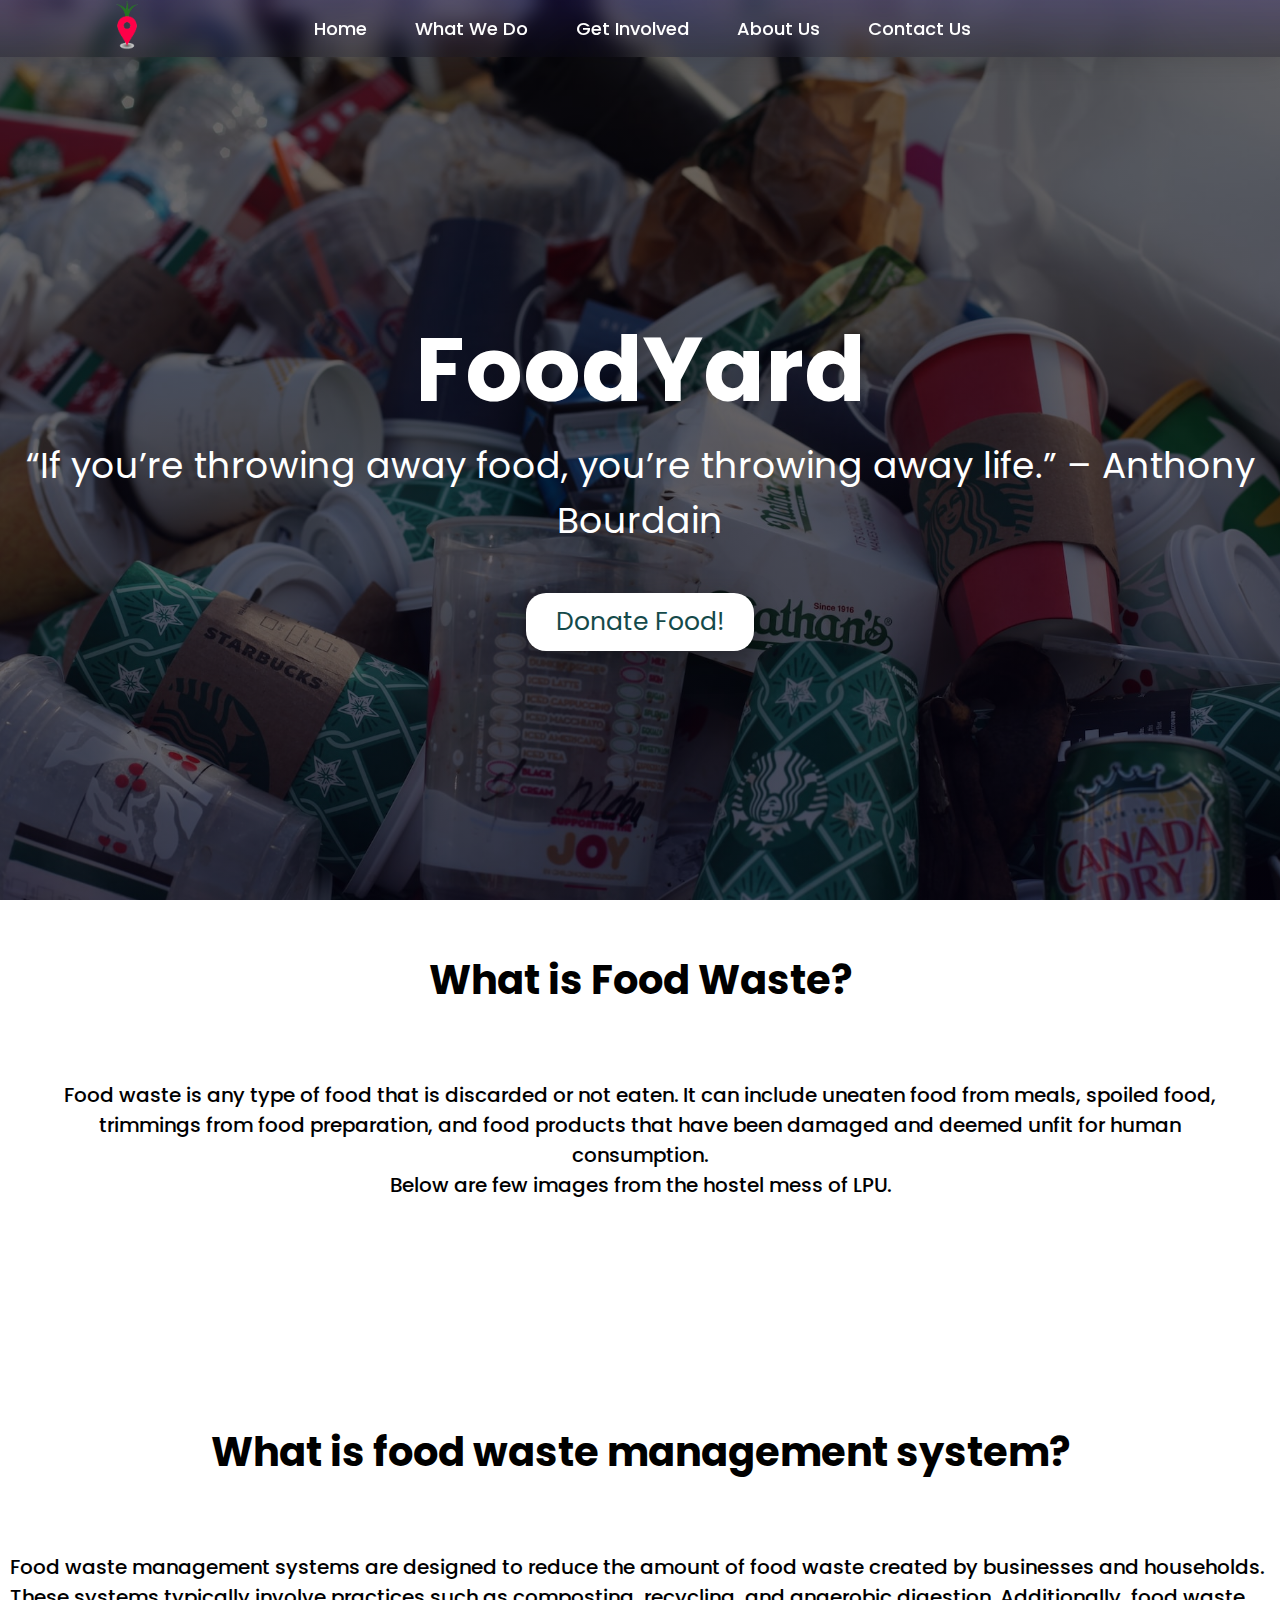
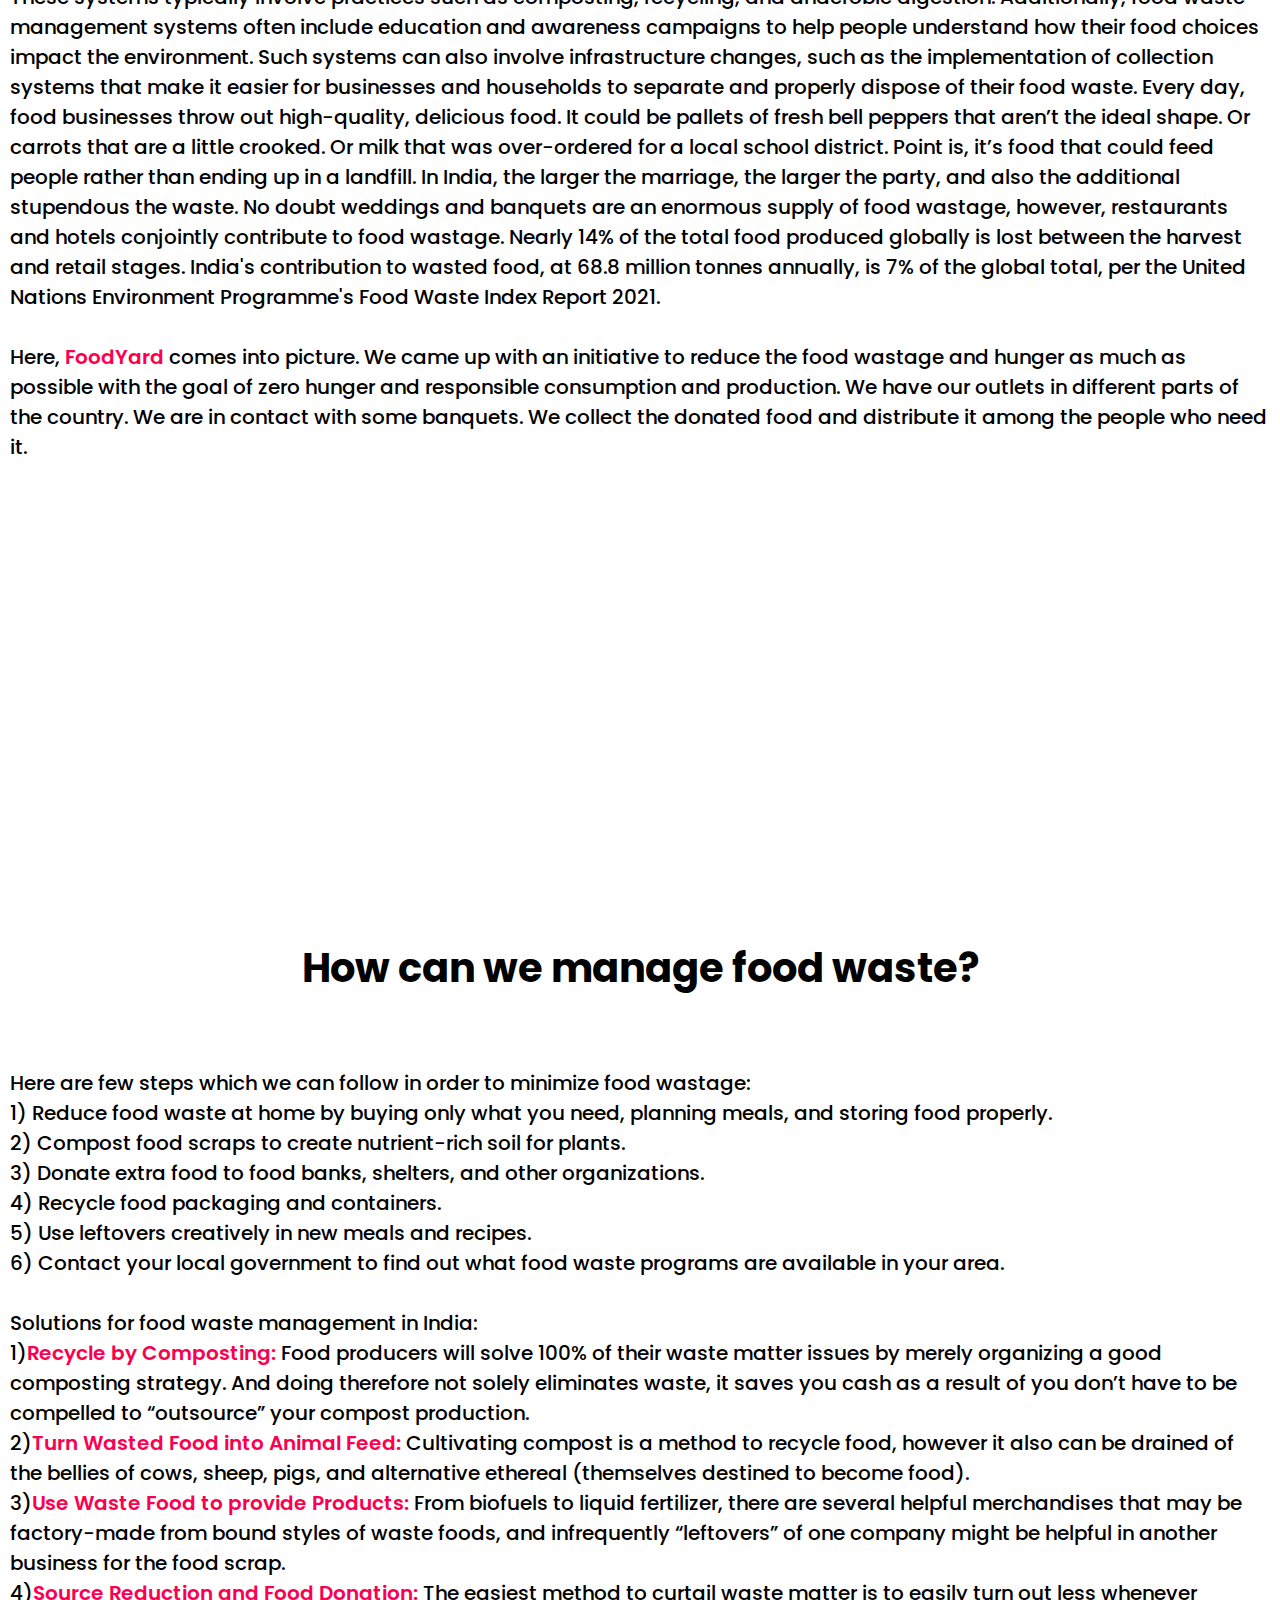
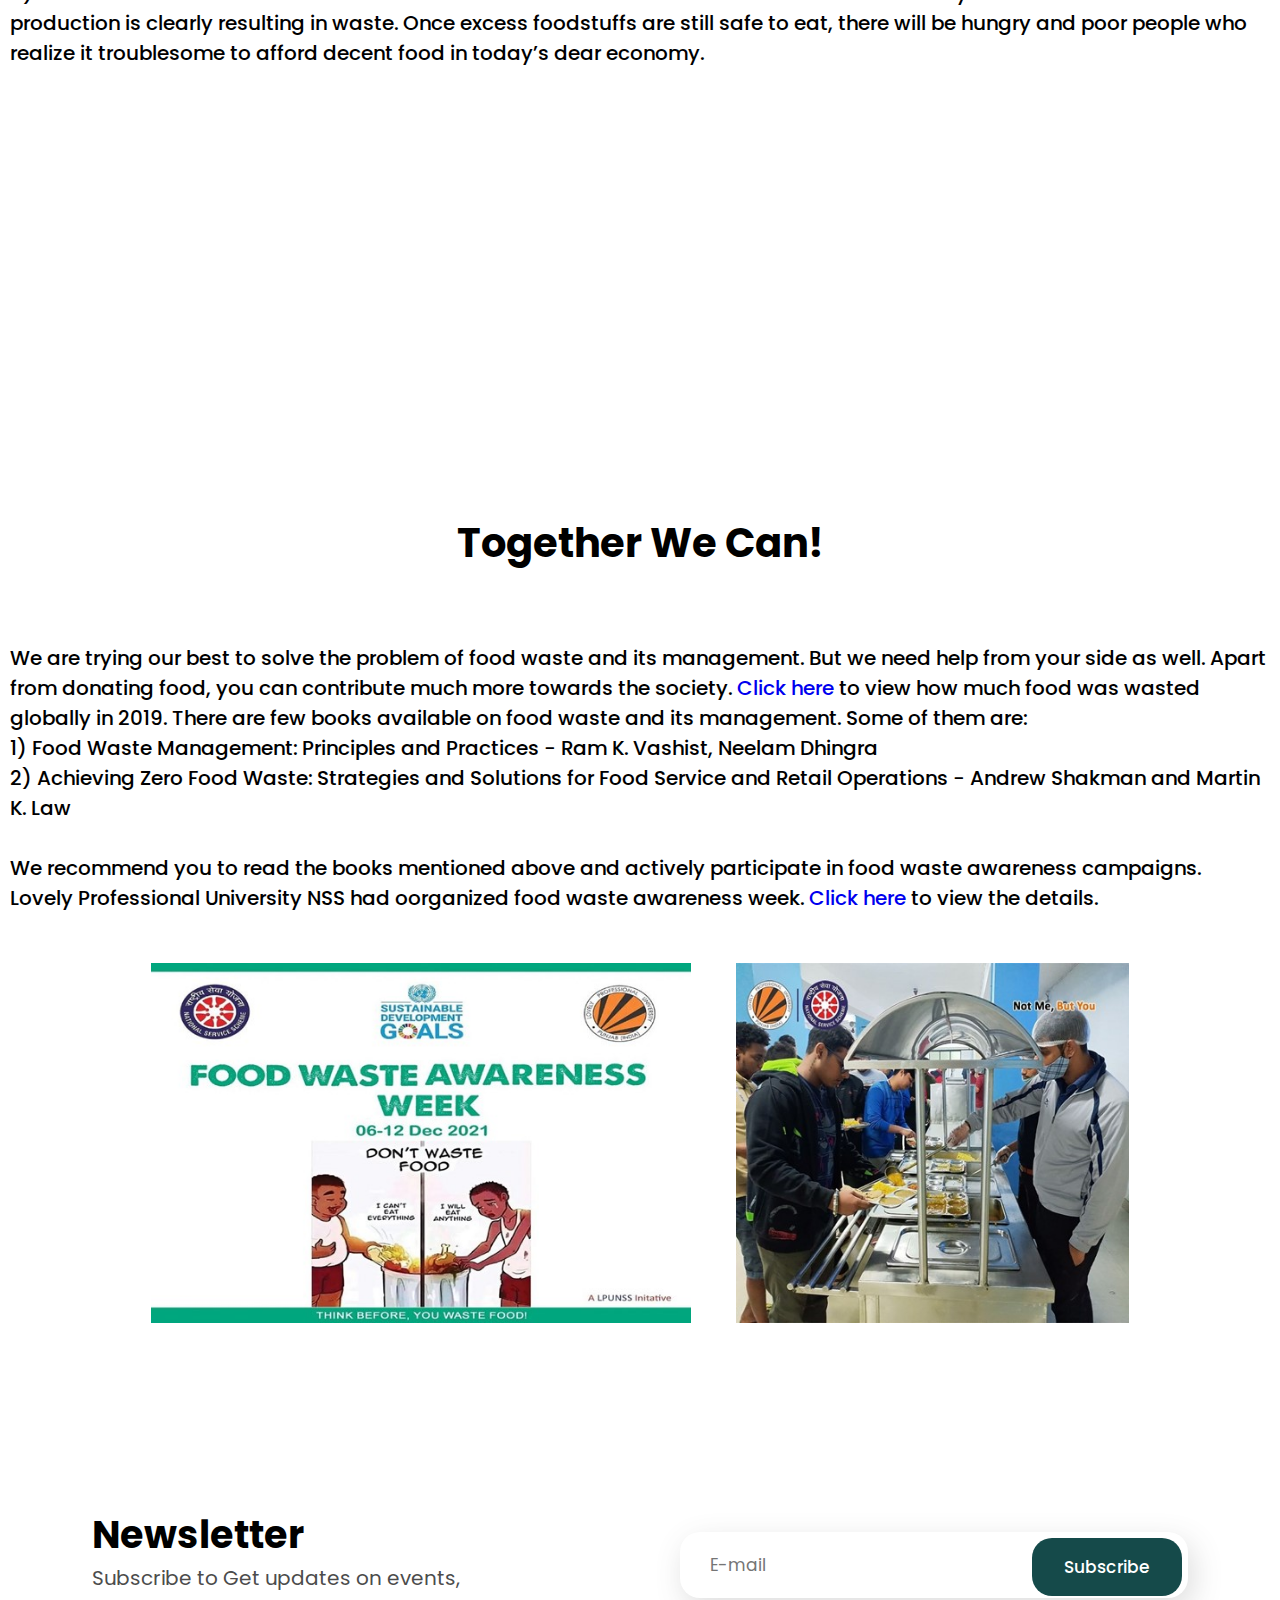
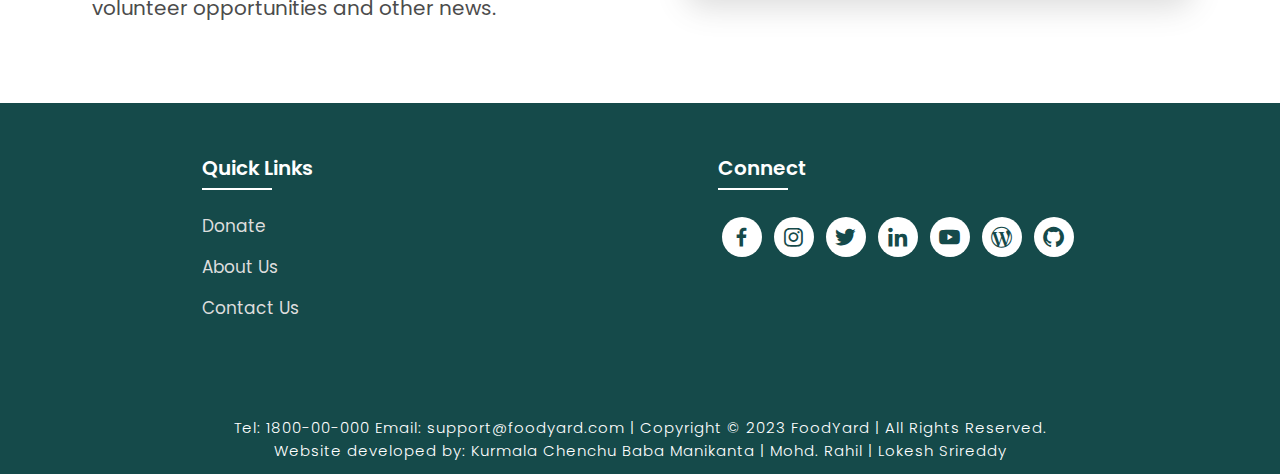
==== index.html @ 44abf949 "First commit" ====
<!DOCTYPE html>
<html lang="en">
<head>
    <meta charset="UTF-8">
    <meta http-equiv="X-UA-Compatible" content="IE=edge">
    <meta name="viewport" content="width=device-width, initial-scale=1.0">
    <title>FoodYard | Saving Food</title>
    <link rel="icon" href="./files/logo.png">
    <link rel="stylesheet" type="text/css" href="css/style.css">
    <link rel="preconnect" href="https://fonts.googleapis.com">
    <link rel="preconnect" href="https://fonts.gstatic.com" crossorigin>
    <link href="https://fonts.googleapis.com/css2?family=Paytone+One&family=Poppins:wght@100;200;300;400;500;600;700;800;900&display=swap" rel="stylesheet">
    <link rel="stylesheet"
    href="https://unpkg.com/boxicons@latest/css/boxicons.min.css">
   
</head>
<body>

<!-- Background & Header -->

    <div class="banner">
        <img src="./files/bg.jpg">
    
    <!-- Header -->

    <div class="content" id="home"> 
        <nav>
            <img src="./files/logo.png" class="logo" alt="Logo" title="FoodYard">
            
            <ul class="navbar">
                <li>
                    <a href="#">Home</a>
                    <a href="#fwmanage">What We Do</a>
                    <a href="./register.html">Get Involved</a>
                    <a href="./about.html">About Us</a>
                    <a href="./contact.html">Contact Us</a>
                </li>
            </ul>
        </nav>
 
        <div class="title">
            <h1>FoodYard</h1>
            <p>“If you’re throwing away food, you’re throwing away life.” – Anthony Bourdain</p>
            <a href="./register.html" class="button">Donate Food!</a>
        </div>
        </div>
    </div>

<!-- What is food waste? -->

<section class="container">
    <div class="text">
        <h2>What is Food Waste?</h2>
    </div>
    <div class="rowitems">
        <div class="container-box">
            <h4>Food waste is any type of food that is discarded or not eaten. It can include uneaten food from meals, spoiled food, trimmings from food preparation, and food products that have been damaged and deemed unfit for human consumption. <br> Below are few images from the hostel mess of LPU.</h4>  <br>
            <img src="./files/1.jpg" alt="" >
            <img src="./files/2.jpg" alt="">
        </div>

    </div>

    </div>

</section>

<!-- What is food waste management? -->

<section class="fwmanage" id="fwmanage">
    <div class="fwm-title">
        <h2>What is food waste management system?</h2>
    </div>

    <div class="container-box">
        
        <h4>Food waste management systems are designed to reduce the amount of food waste created by businesses and households. These systems typically involve practices such as composting, recycling, and anaerobic digestion. Additionally, food waste management systems often include education and awareness campaigns to help people understand how their food choices impact the environment. Such systems can also involve infrastructure changes, such as the implementation of collection systems that make it easier for businesses and households to separate and properly dispose of their food waste. Every day, food businesses throw out high-quality, delicious food. It could be pallets of fresh bell peppers that aren’t the ideal shape. Or carrots that are a little crooked. Or milk that was over-ordered for a local school district. Point is, it’s food that could feed people rather than ending up in a landfill. In India, the larger the marriage, the larger the party, and also the additional stupendous the waste. No doubt weddings and banquets are an enormous supply of food wastage, however, restaurants and hotels conjointly contribute to food wastage. Nearly 14% of the total food produced globally is lost between the harvest and retail stages. India's contribution to wasted food, at 68.8 million tonnes annually, is 7% of the global total, per the United Nations Environment Programme's Food Waste Index Report 2021. <br> <br>
        Here, <span>FoodYard</span> comes into picture. We came up with an initiative to reduce the food wastage and hunger as much as possible with the goal of zero hunger and responsible consumption and production. We have our outlets in different parts of the country. We are in contact with some banquets. We collect the donated food and distribute it among the people who need it. <br> <br>
        <center><iframe width="585" height="298" src="https://www.youtube.com/embed/IoCVrkcaH6Q" title="5 tips to reduce food waste" frameborder="0" allow="accelerometer; autoplay; clipboard-write; encrypted-media; gyroscope; picture-in-picture; web-share" allowfullscreen></iframe></center>
        </h4>

    </div>
</section>


<section class="fwm" id="fwm">
    <div class="fwm-title">
        <h2>How can we manage food waste?</h2>
    </div>

    <div class="container-box">
        <h4> Here are few steps which we can follow in order to minimize food wastage: <br>
            1) Reduce food waste at home by buying only what you need, planning meals, and storing food properly. <br>
            2) Compost food scraps to create nutrient-rich soil for plants. <br>
            3) Donate extra food to food banks, shelters, and other organizations. <br>
            4) Recycle food packaging and containers.  <br>
            5) Use leftovers creatively in new meals and recipes. <br>
            6) Contact your local government to find out what food waste programs are available in your area. <br> <br>
            
            Solutions for food waste management in India: <br>
           
            1)<span>Recycle by Composting:</span> Food producers will solve 100% of their waste matter issues by merely organizing a good composting strategy. And doing therefore not solely eliminates waste, it saves you cash as a result of you don’t have to be compelled to “outsource” your compost production. <br>

            2)<span>Turn Wasted Food into Animal Feed:</span> Cultivating compost is a method to recycle food, however it also can be drained of the bellies of cows, sheep, pigs, and alternative ethereal (themselves destined to become food). <br>

            3)<span>Use Waste Food to provide Products:</span> From biofuels to liquid fertilizer, there are several helpful merchandises that may be factory-made from bound styles of waste foods, and infrequently “leftovers” of one company might be helpful in another business for the food scrap. <br>

            4)<span>Source Reduction and Food Donation:</span> The easiest method to curtail waste matter is to easily turn out less whenever production is clearly resulting in waste. Once excess foodstuffs are still safe to eat, there will be hungry and poor people who realize it troublesome to afford decent food in today’s dear economy.
        </h4>
        <center><iframe width="585" height="298" src="https://www.youtube.com/embed/KZf9_GdDff0" title="5 tips to reduce food waste" frameborder="0" allow="accelerometer; autoplay; clipboard-write; encrypted-media; gyroscope; picture-in-picture; web-share" allowfullscreen></iframe></center>
    </div>

</section>

<section class="fwm" id="fwm">
    <div class="fwm-title">
        <h2>Together We Can!</h2>
    </div>

    <div class="container-box">
        <h4>
            We are trying our best to solve the problem of food waste and its management. But we need help from your side as well. Apart from donating food, you can contribute much more towards the society. 
            <a href="https://economictimes.indiatimes.com/news/economy/indicators/estimated-931-mn-tonnes-of-food-wasted-globally-in-2019-indias-share-68-mn-un-report/articleshow/81345719.cms" target="_blank">Click here</a> to view how much food was wasted globally in 2019. There are few books available on food waste and its management. Some of them are: <br>
            1) Food Waste Management: Principles and Practices - Ram K. Vashist, Neelam Dhingra <br>
            2) Achieving Zero Food Waste: Strategies and Solutions for Food Service and Retail Operations - Andrew Shakman and Martin K. Law <br> <br>
            We recommend you to read the books mentioned above and actively participate in food waste awareness campaigns. <br>
            Lovely Professional University NSS had oorganized food waste awareness week. 
            <a href="https://happenings.lpu.in/lpu-nss-organizes-food-waste-awareness-week/" target="_blank">Click here</a> to view the details. <br> <br>
            <center><img src="./files/3.jpg" alt=""> <img src="./files/4.jpg" alt=""></center>
            
        </h4>
     
    </div>

</section>

<!-- Newsletter -->

<section class="newsletter">
    <div class="newstext">
        <h2>Newsletter</h2>
        <p>Subscribe to Get updates on events, <br> volunteer opportunities and other news.</p>
    </div>

    <div class="send">
        <form action="">
            <input type="email" name="emailid" placeholder="E-mail" required>
            <input type="submit" value="Subscribe">
        </form>
    </div>

</section>

<!-- Footer -->

<section class="footer">
    <div class="foot">
        <div class="footer-content">
            
            <div class="footlinks">
                <h4>Quick Links</h4>
                <ul>
                    <li><a href="./register.html">Donate</a></li>
                    <li><a href="./about.html">About Us</a></li>
                    <li><a href="./contact.html">Contact Us</a></li>
                </ul>
            </div>

            <div class="footlinks">
                <h4>Connect</h4>
                <div class="social">
                    <a href="" target="_blank"><i class='bx bxl-facebook'></i></a>
                    <a href="" target="_blank"><i class='bx bxl-instagram' ></i></a>
                    <a href="" target="_blank"><i class='bx bxl-twitter' ></i></a>
                    <a href="" target="_blank"><i class='bx bxl-linkedin' ></i></a>
                    <a href="" target="_blank"><i class='bx bxl-youtube' ></i></a>
                    <a href="" target="_blank"><i class='bx bxl-wordpress' ></i></a>
                    <a href="" target="_blank"><i class='bx bxl-github'></i></a>
                </div>
            </div>
            
        </div>
    </div>

    <div class="end">
        <p>Tel: 1800-00-000 Email: support@foodyard.com | Copyright © 2023 FoodYard | All Rights Reserved. <br>Website developed by: Kurmala Chenchu Baba Manikanta | Mohd. Rahil | Lokesh Srireddy</p>
    </div>
</section>


 
</body>
</html>
---- css/style.css ----
*{
    padding:0;
    margin:0;
    box-sizing:border-box;
    font-family:'Poppins',sans-serif;
    text-decoration: none;
    list-style: none;
    scroll-behavior: smooth;
}

/* Home page */

.banner{
    width:100%;
    height: 100vh;
    overflow: hidden;
    display: flex;
    justify-content: center;
    align-items: center;
}

.banner img{
    position: absolute;
    top: 0;
    left: 0;
    object-fit: cover;
    width: 100%;
    height: 100%;
    pointer-events: none;
}

.content{
    position: relative;
    z-index: 1;
    width: 100%;
    height: 100vh;
    background-image: linear-gradient(rgba(1, 0, 5, 0.6),rgba(4, 1, 17, 0.6));



}

nav{
    width: 100%;
    position: fixed;
    backdrop-filter: blur(10px);
    background-image: linear-gradient(rgba(34, 9, 133, 0.2),rgba(11, 8, 24, 0.3));
    box-shadow: 5px 5px 30px rgba(0, 0, 0, 15%);
    display: flex;
    align-items: center;
    justify-content: space-around;
}

nav .logo{
    width: 50px;
    height: 50px;
    margin-left: 8%;
}

nav ul li{
    list-style: none;
    display: inline-block;
    margin-left: 40px;
}

.navbar{
    display: flex;
    margin-right: 4vh;
    padding: 15px;
}

.navbar a{
    color: white;
    font-size: 18px;
    padding: 10px 22px;
    border-radius: 4px;
    font-weight: 500;   
    text-decoration: none;
    transition: ease 0.40s;
}

.navbar a:hover,.navbar a.active{

    color: black;
    background: white;
    box-shadow: 5px 10px 30px rgb(85 85 85 / 20%);
    border-radius: 5px;
    
}

nav ul li a{
    text-decoration: none;
    color: rgb(255, 255, 255);
    font-size: 17px;
}

.title{
    text-decoration: none;
    /* display: inline-block; */
    font-size: 4vh;
    color: rgb(255, 255, 255);
    padding: 14px 17px;
    margin-top: 32vh;
    text-align: center;
    vertical-align: center;
}

.title h1{
    font-size: 10vh;
    text-shadow: 2px black;
    transition: ease 0.3s;
}

.title h1:hover{
    color:transparent;
    -webkit-text-stroke: 1px white;
    
}

.button{
    display: inline-block;
    margin-top:5vh;
    font-size: 25px;
    padding: 10px 30px;
    color: rgb(21, 74, 74);
    /* background-color:rgb(164, 44, 44); */
    box-shadow: 5px 10px 30px rgba(0, 0, 0, 0.4);
    background-color: white;
    border-radius: 20px;
    text-decoration: none;
    transition: ease 0.30s;
}

.button:hover{
    transform: scale(1.1);

}


.text h2{
    font-size: 40px;
    font-weight: 650;
    margin-top: 40px;
    margin-bottom: 10px;
    line-height: 2;
    text-align: center;
}

.rowitems{
    display: flex;
    align-items: center;
    text-align: center;
    margin-top: 10px;
    margin-left: 30px ;
    margin-right: 30px;
    margin-bottom:10px ;
}

.container-box{
    border-radius: 5px;
    padding: 50px 10px;
    transition: all 0.7s ease 0s;
}


.container-box h4{
    font-size: 20px;
    margin-bottom: 5px;
    font-weight: 500;
}
.container-box h4 span{
    color: #fc0050;
    font-weight:600;
}
.container-box img{
    width: auto;
    height: 400px;
    padding: 20px;
}


.container-box:hover{
    transform: translateY(2px);
    box-shadow: 5px 20px 50px rgba(78, 78, 78, 0.1);
    border: 1px solid transparent;
    border-radius: 0px;
}



.fwm-title{
    text-align: center;
}

.fwm-title h2{
    font-size: 40px;
    font-weight: 650;
    padding-top: 75px;
    padding-bottom: 10px;
    line-height: 2;
}

.fwm-content{
    display: flex;
    justify-content: space-around;
    flex-wrap: wrap;
}

.image{
    position: relative;
    transition: all 0.3s cubic-bezier(0.445,0.05,0.55,0.95);
    cursor: pointer;
    filter: brightness(95%);
}

.image img{
    width: 100%;
    height: 500px;
    border-radius: 30px;
}

.image h3{
    color: white;
    position: absolute;
    font-size: 30px;
    font-weight: 600;
    text-align: center;
    top: 10px;
    right: 20px;
}

.dest-content{
    display: flex;
    flex-wrap: wrap;
    justify-content: space-between;
    align-items: center;
    padding-top: 15px;
    margin-bottom: 50px;
}

.location h4{
    font-size: 25px;
    letter-spacing: 1px;
    font-weight: 600;
    margin-bottom: 2px;
}

.pac-details li{
    font-size: 19px;
    color: #4c4c4c;
    margin-left: 15px;
    margin-bottom: 2px;
    list-style-type: disc;
}

.image:hover{
    filter: brightness(120%);
    transform: scale(1.03);
}





/* Newsletter */

.newsletter{
    display: flex;
    flex-wrap: wrap;
    align-items: center;
    justify-content: space-around;
}

.newstext h2{
    margin-top: 100px;
    font-size: 38px;
}

.newstext p{
    font-size: 20px;
    color: #4c4c4c;
}

.newsletter form{
    margin-top: 100px;
    width: 100%;
    position: relative;
}

.newsletter form input:first-child{
    display: inline-block;
    /* width: 300px; */
    font-size: 17px;
    outline: none;
    border: none;
    border-radius: 20px;
    padding: 20px 150px 20px 30px;
    box-shadow: 5px 10px 30px rgb(85 85 85 / 20%);
}

.newsletter form input:last-child{
    display: inline-block;
    position: absolute;
    outline: none;
    border: 2px solid transparent;
    border-radius: 20px;
    color: white;
    background-color: rgb(21, 74, 74);
    padding: 14px 30px;
    cursor: pointer;
    font-size: 17px;
    font-weight: 450;
    top: 6px;
    right: 6px;
    transition: ease 0.30s;
}

.newsletter form input:last-child:hover{
    border: 2px solid rgb(21, 74, 74);
    background-color: white;
    color: rgb(21, 74, 74);
}


/* Footer */

.footer{
    margin-top: 80px;
    background-color: rgb(21, 74, 74);
}

.foot{
    padding: 20px 0;
}

.footer-content{
    display: flex;
    flex-wrap: wrap;
    justify-content: space-around;
    
}

.footlinks h4{
    margin-top: 30px;
    font-size: 20px;
    font-weight: 600;
    color: white;
    margin-bottom: 30px;
    position: relative;
}


.footlinks h4::before{
    content: "";
    position: absolute;
    height: 2px;
    width: 70px;
    left: 0;
    bottom: -7px;
    background: white;
}

.footlinks ul li{
    margin-bottom: 15px;
}

.footlinks ul li a{
    font-size: 17px;
    color: #dddddd;
    display: block;
    transition: ease 0.30s;
}

.footlinks ul li a:hover{
    transform: translate(6px);
    color: white;
}

.social a{
    font-size: 25px;
    margin: 4px;
    height: 40px;
    width: 40px;
    color: rgb(21, 74, 74);
    background-color: white;
    display: inline-flex;
    justify-content: center;
    align-items: center;
    border-radius: 20px;
    transition: ease 0.30s;
}

.social a:hover{
    transform: scale(1.2);
}

.end{
    text-align: center;
    padding-top: 60px;
    padding-bottom: 12px;
}

.end p{
    font-size: 15px;
    color: white;
    letter-spacing: 1px;
    font-weight: 300;
}

/* About Us */

.aboutbody{
    background-color: #191919;
}

.about{
    width: 100%;
    padding: 78px 0px;
}

.about img{
    height: auto;
    width: 400px;
}

.abt-text{
    width: 500px;
}

.abt-text h1{
    font-size: 70px;
    color: white;
    margin-bottom: 20px;
    letter-spacing: 1px;
}

.abt-text h1 span{
    color: #fc0050;
    letter-spacing: 1px;
}

.abt-text p{
    color: white;
    font-size: 24px;
    margin-bottom: 45px;
    line-height: 30px;
    letter-spacing: 1px;
}

.main{
    width: 1130px;
    max-width: 95%;
    margin: 0 auto;
    display: flex;
    align-items: center;
    justify-content: space-around;
}

.connectbtn{
    display: inline-block;
    background-color: #fc0050;
    font-size: 18px;
    color: white;
    font-weight: bold;
    padding: 13px 30px;
    border-radius: 30px;
    transition: ease 0.4s;
    border: 2px solid transparent;
    letter-spacing: 1px;
}

.connectbtn:hover{
    background-color: transparent;
    border: 2px solid #fc0050;
    transform: scale(1.1);
}

.connect-section{
    margin-top: 26px;
}


.social-icons a{
    height: 40px;
    width: 40px;
    margin: 4px;
    font-size: 30px;
    color: #101010;
    background-color: white;
    border-radius: 20px;
    display: inline-flex;
    justify-content: center;
    align-items: center;
    transition: ease 0.30s;
}

.social-icons a:hover{
    transform: scale(1.2);
}

/* Contact Us */

.contactbody{
    background-color: #101010;
    background-repeat: no-repeat;
    background-size: cover;
    
}

.contact{
    padding: 110px 30%;
    height: 100%;
    min-height: 100vh;
}

.contact-form h1{
    font-size: 80px;
    color: white;
    margin-bottom: 20px;
}

.contact-form h1 span{
    color:#fc0050;
}

.contact-form p{
    color: white;
    line-height: 30px;
    letter-spacing: 1px;
    font-size: 23px;
    margin-bottom: 20px;
}


.contact-form form input,form textarea{
    width: 100%;
    padding: 17px;
    border: none;
    outline: none;
    background-color: #191919;
    font-size: 20px;
    color: white;
    margin-bottom: 10px;
    border-radius: 10px;
}

.contact-form form .submit-btn{
    display: inline-block;
    background-color: #fc0050;
    font-size: 27px;
    font-weight: 600px;
    border: 2px solid transparent;
    border-radius: 40px;
    width: 220px;
    cursor: pointer;
    transition: ease 0.30s;

}

.contact-form form .submit-btn:hover{
    border: 2px solid #fc0050;
    background-color: transparent;
    transform: scale(1.1);

}

/* Donation Register Form */

.register-body{
    background-color: #101010;
    background-repeat: no-repeat;
    background-size: cover;

}

.registration{
    padding: 110px 30%;
    height: 100%;
    min-height: 100vh;
}

.register-form h1{
    font-size: 80px;
    color: white;
    margin-bottom: 20px;
}
.register-form h1 span{
    color: rgb(32, 101, 101);
}

.register-form{
    color: white;
    font-size: 20px;
}

.register-form form input{
    color: white;
    padding: 17px;
    background-color: #191919;
    font-size: 20px;
    outline: none;
    border: none;
    border-radius: 10px;
    margin-bottom: 20px;
    
}
.register-form h4{
    font-size: 22px;
    font-weight: 500;
    margin-top: 20px;
    color: #fc0050;
}


.register-form form .submitbtn{
    display: inline-block;
    background-color: #fc0050;
    font-size: 27px;
    font-weight: 600px;
    border: 2px solid transparent;
    border-radius: 60px;
    width: 220px;
    cursor: pointer;
    transition: ease 0.30s;
}

.register-form form .submitbtn:hover{
    border: 2px solid #fc0050;
    background-color: transparent;
    transform: scale(1.1);
}
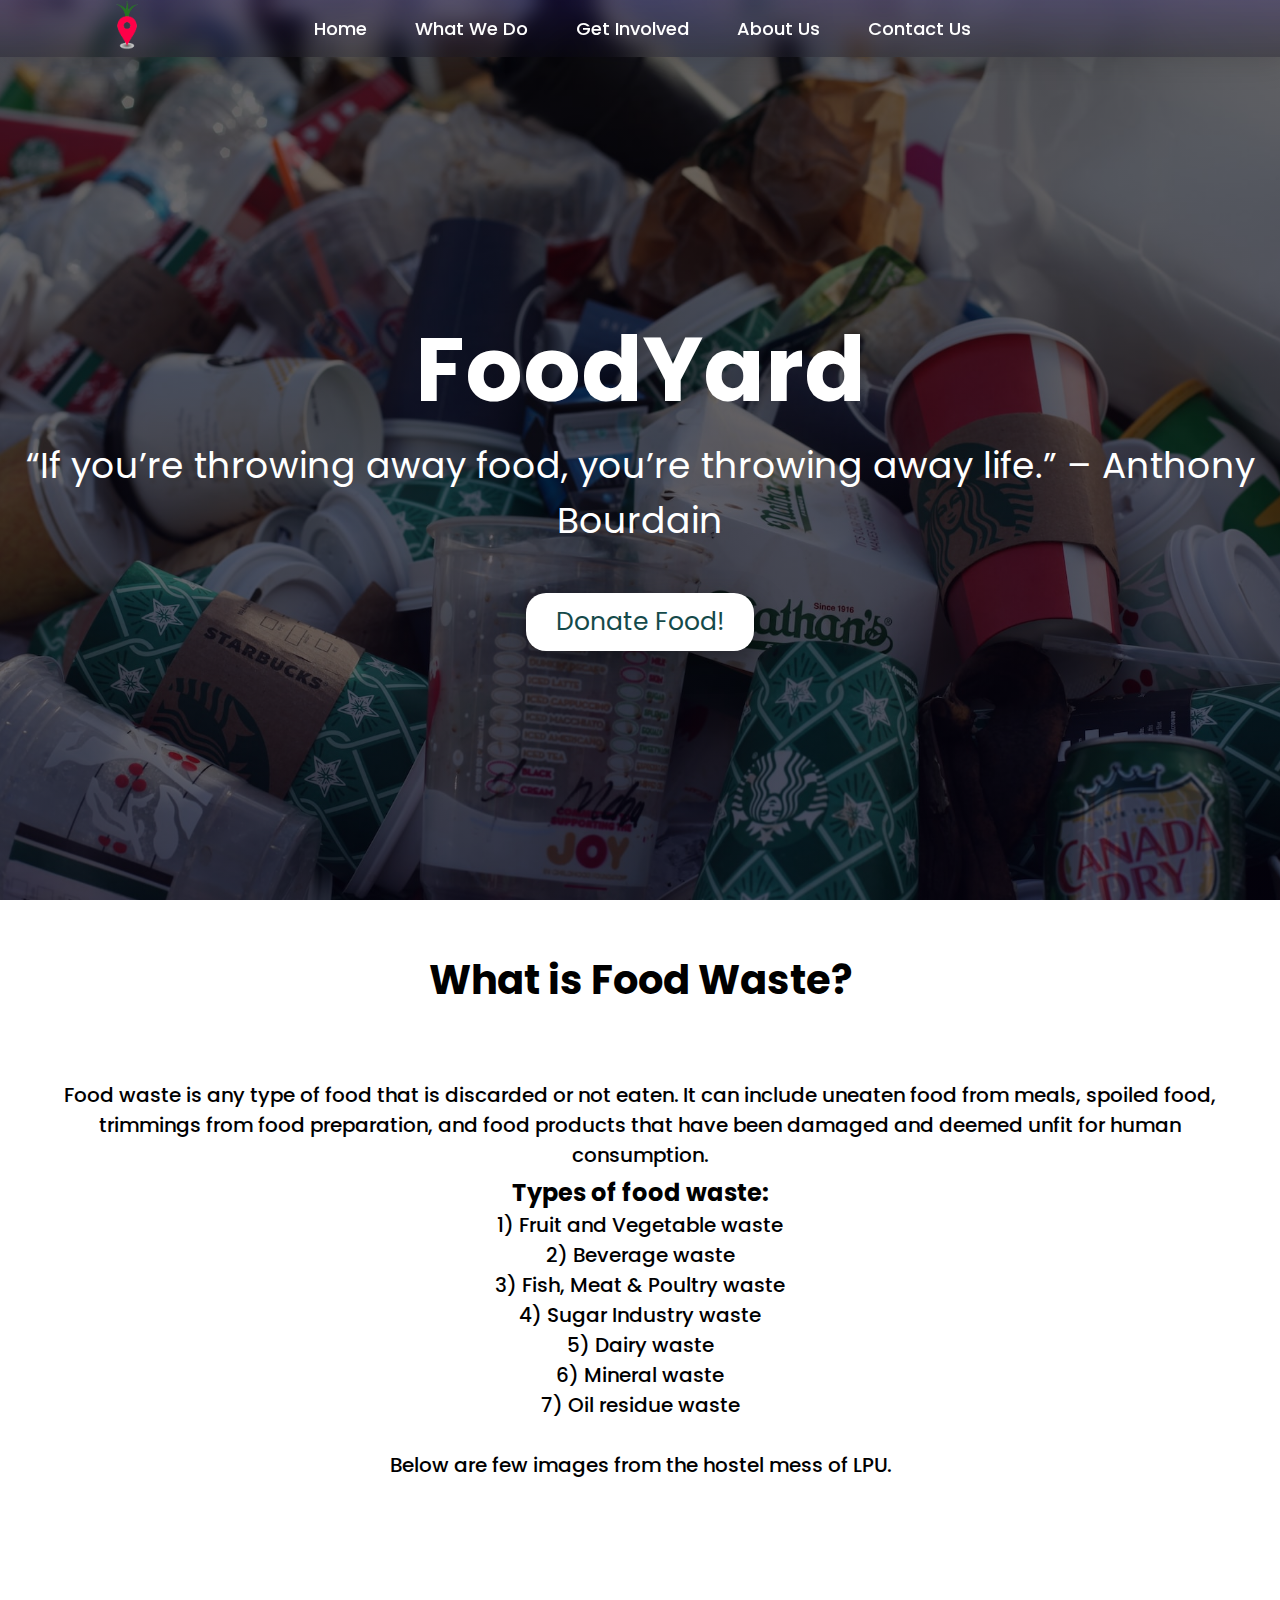
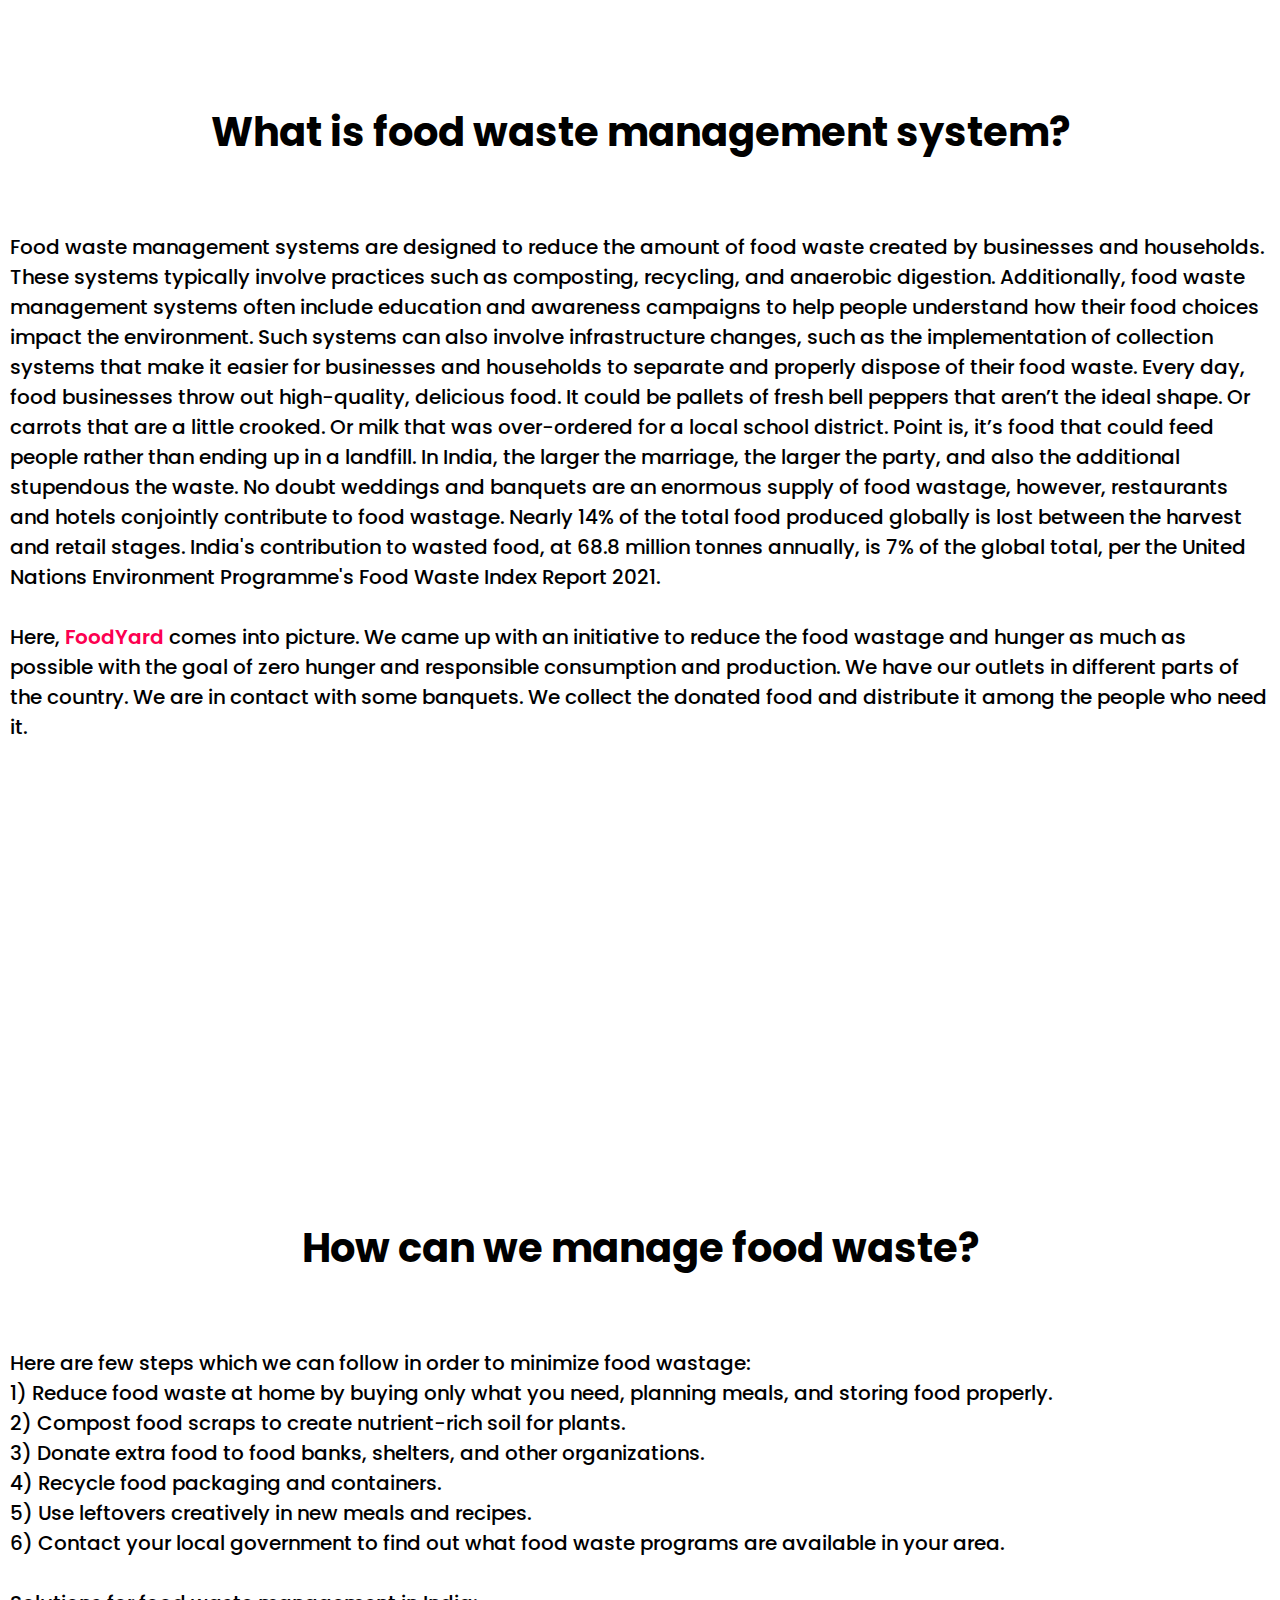
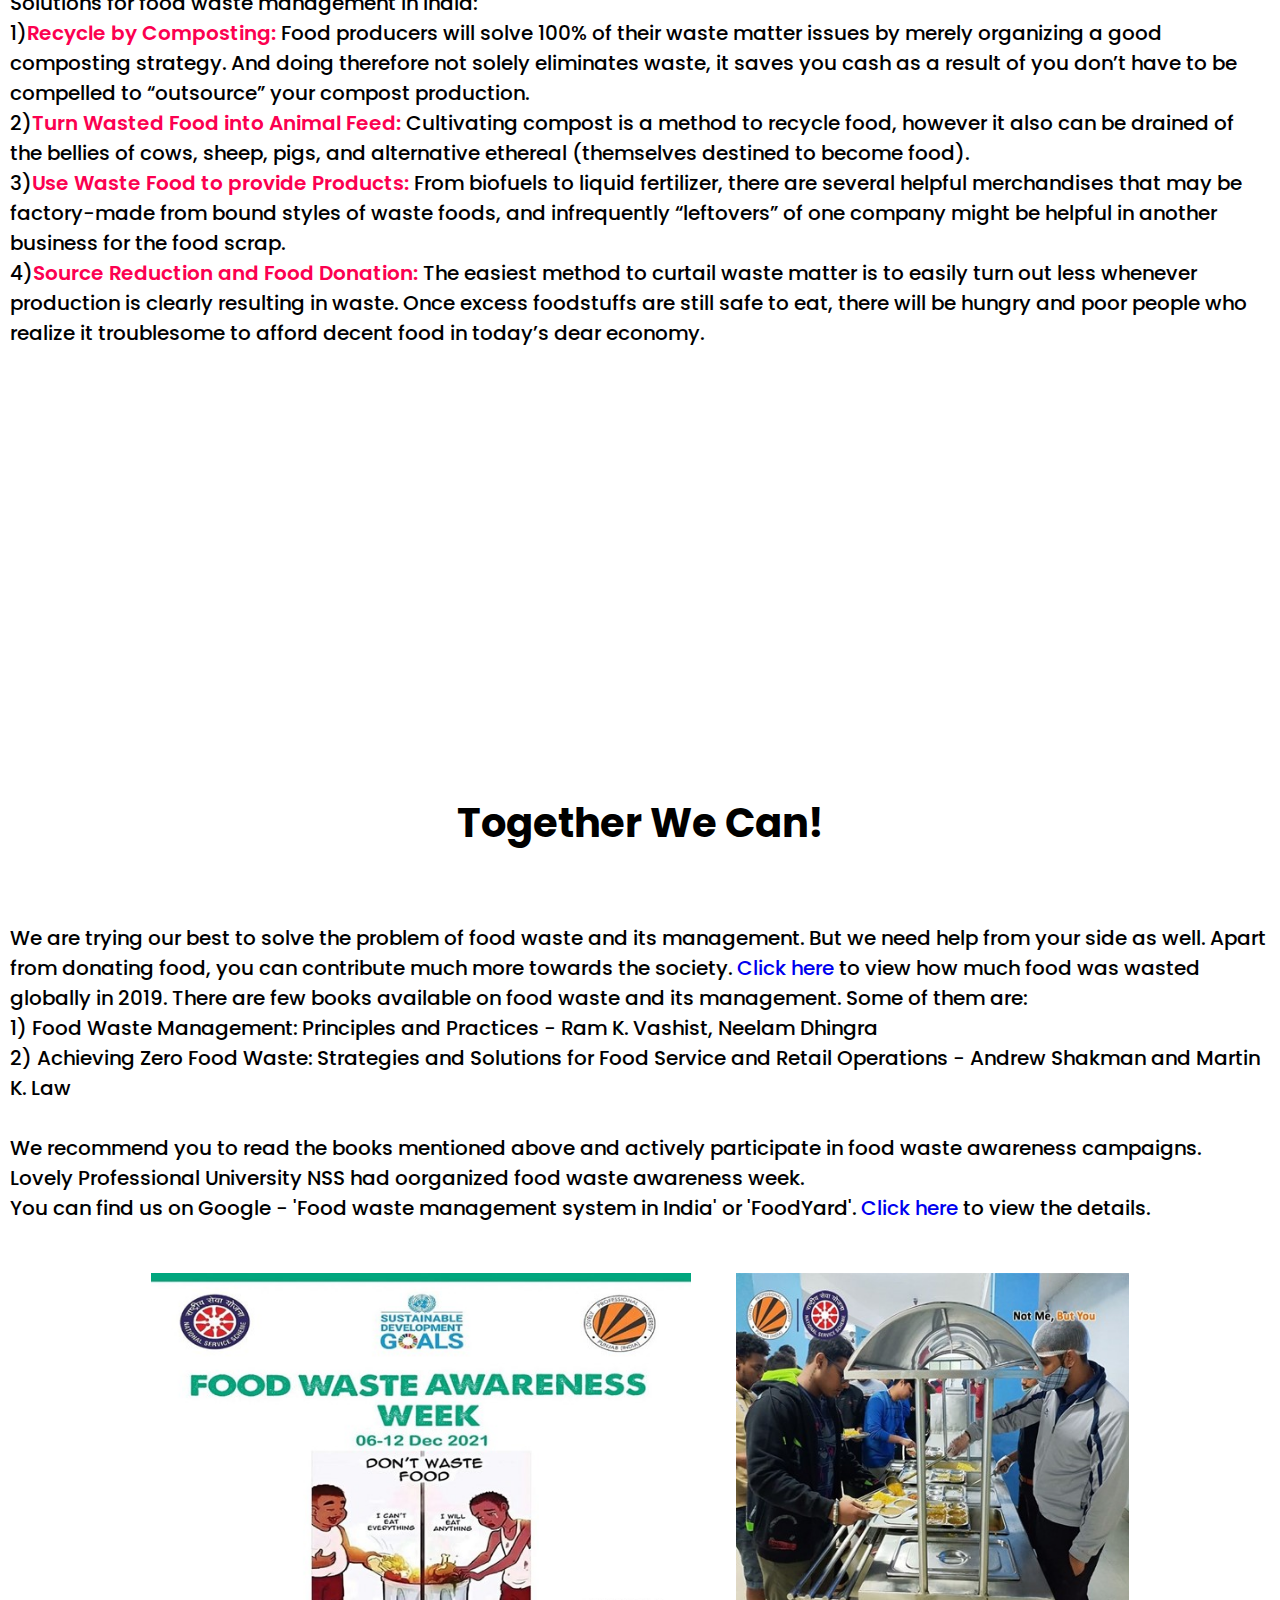
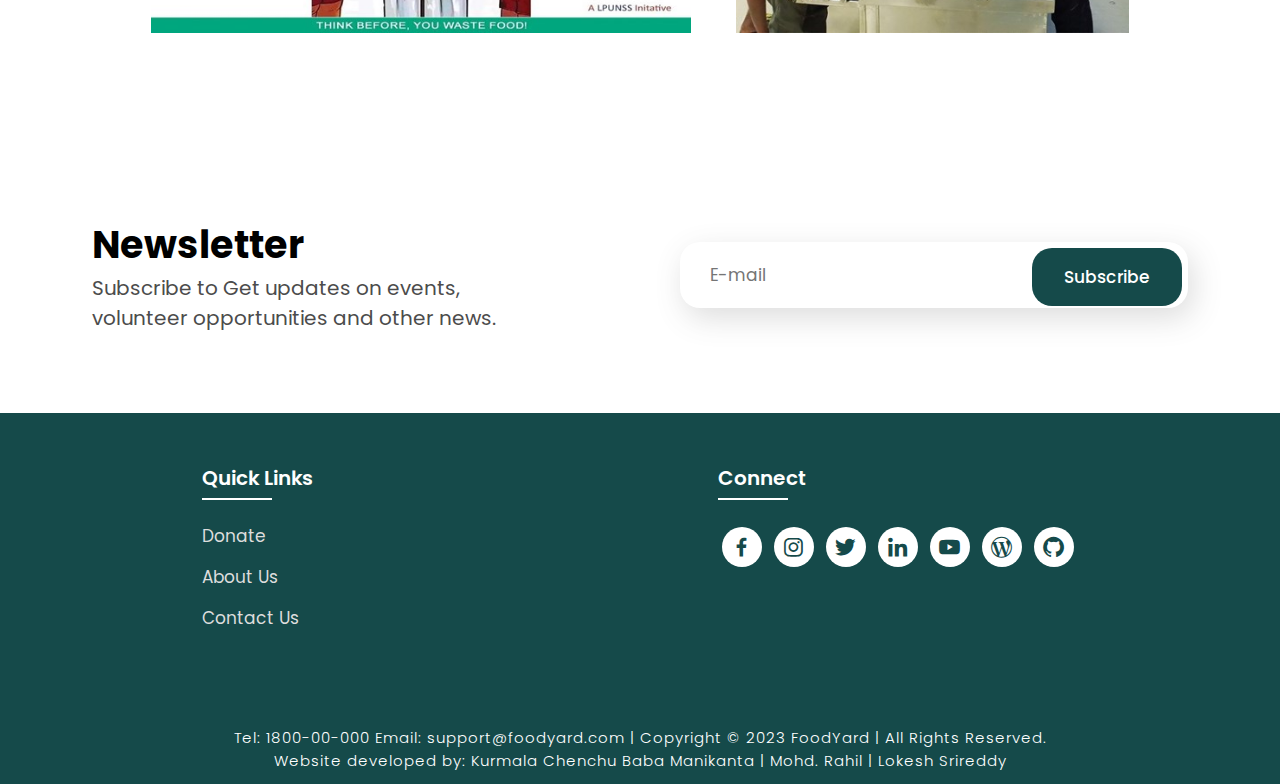
==== commit 4b3d17f3: "Update index.html" ====
--- a/index.html
+++ b/index.html
@@ -54,9 +54,12 @@
     </div>
     <div class="rowitems">
         <div class="container-box">
-            <h4>Food waste is any type of food that is discarded or not eaten. It can include uneaten food from meals, spoiled food, trimmings from food preparation, and food products that have been damaged and deemed unfit for human consumption. <br> Below are few images from the hostel mess of LPU.</h4>  <br>
+            <h4>Food waste is any type of food that is discarded or not eaten. It can include uneaten food from meals, spoiled food, trimmings from food preparation, and food products that have been damaged and deemed unfit for human consumption.</h4> 
+            <h2>Types of food waste:</h2>
+                <h4>1) Fruit and Vegetable waste <br>2) Beverage waste <br>3) Fish, Meat & Poultry waste <br>4) Sugar Industry waste <br>5) Dairy waste <br>6) Mineral waste <br>7) Oil residue waste</h4><br> <h4>Below are few images from the hostel mess of LPU.</h4>  <br>
             <img src="./files/1.jpg" alt="" >
             <img src="./files/2.jpg" alt="">
+            
         </div>
 
     </div>
@@ -124,7 +127,8 @@
             1) Food Waste Management: Principles and Practices - Ram K. Vashist, Neelam Dhingra <br>
             2) Achieving Zero Food Waste: Strategies and Solutions for Food Service and Retail Operations - Andrew Shakman and Martin K. Law <br> <br>
             We recommend you to read the books mentioned above and actively participate in food waste awareness campaigns. <br>
-            Lovely Professional University NSS had oorganized food waste awareness week. 
+            Lovely Professional University NSS had oorganized food waste awareness week. <br>
+            You can find us on Google - 'Food waste management system in India' or 'FoodYard'.
             <a href="https://happenings.lpu.in/lpu-nss-organizes-food-waste-awareness-week/" target="_blank">Click here</a> to view the details. <br> <br>
             <center><img src="./files/3.jpg" alt=""> <img src="./files/4.jpg" alt=""></center>
             
@@ -190,4 +194,4 @@
 
  
 </body>
-</html>+</html>
